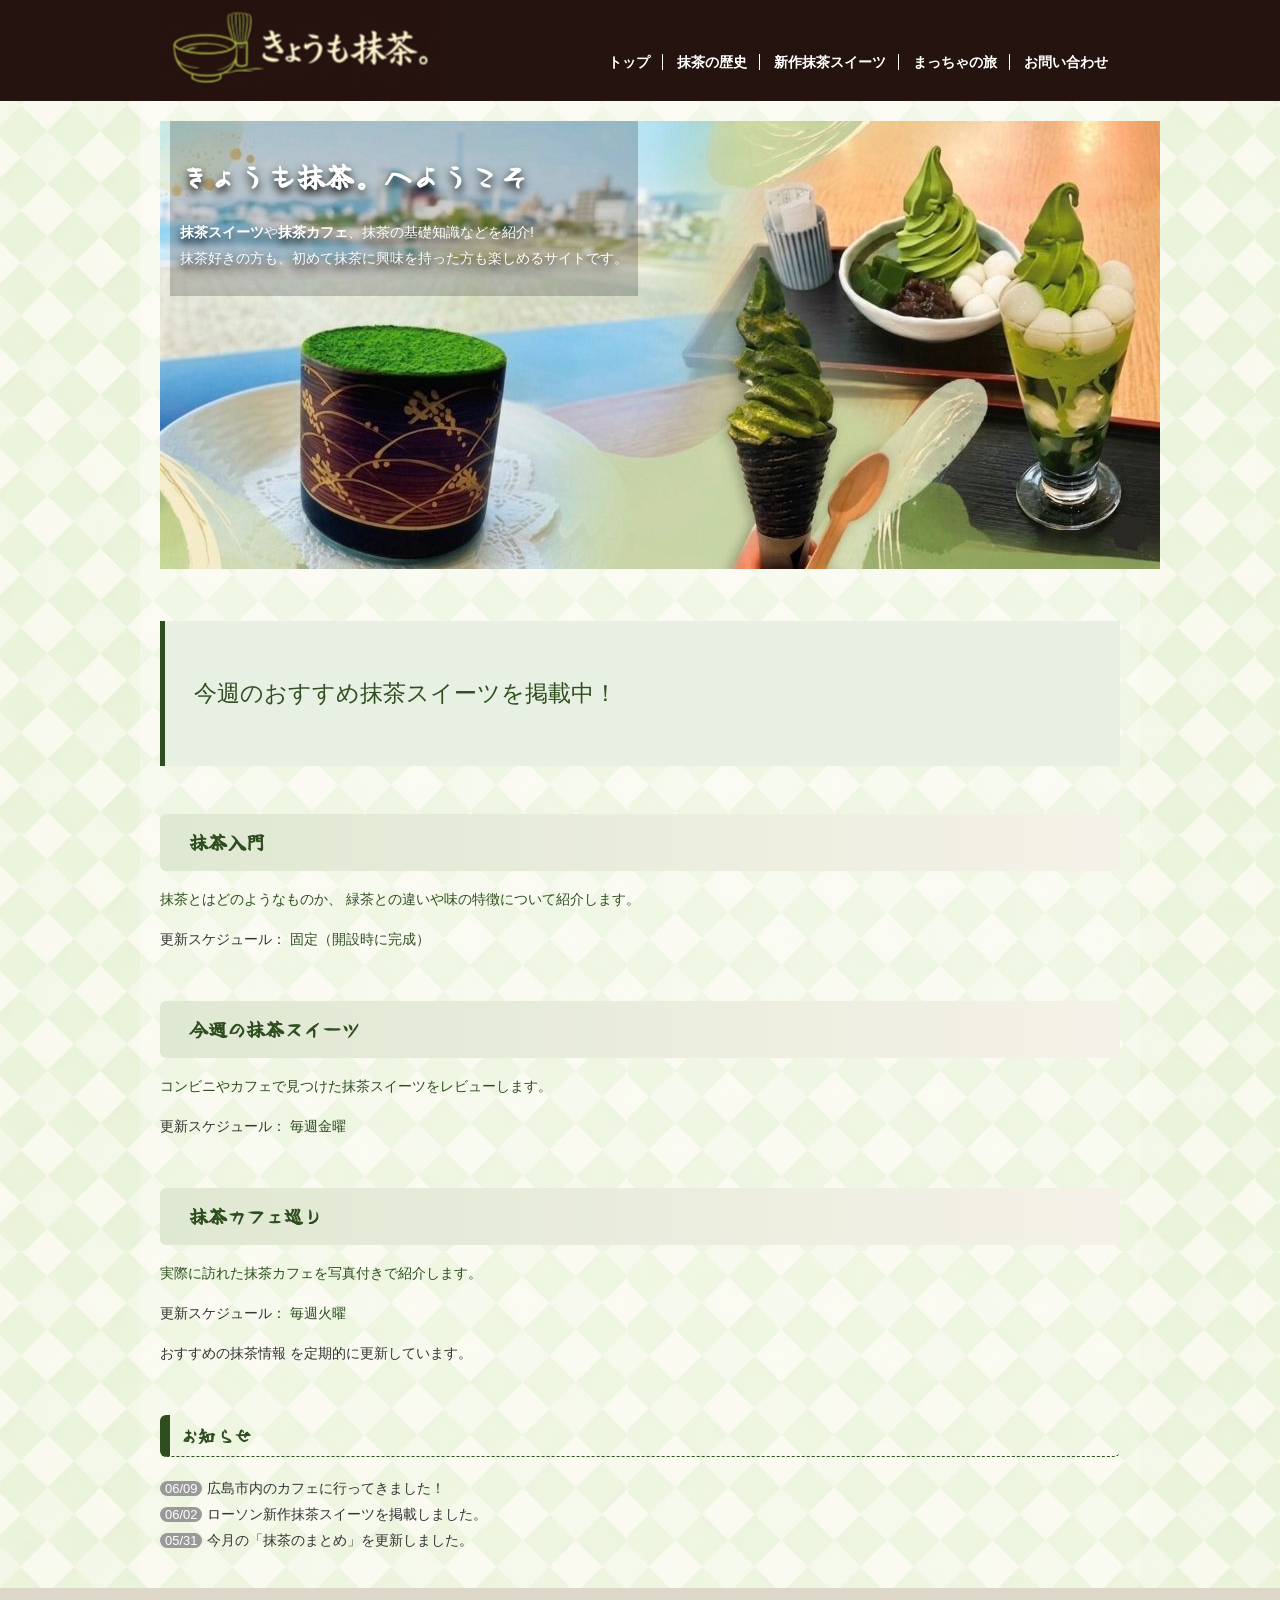
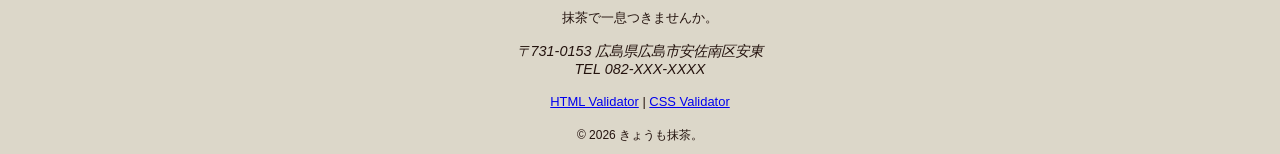
==== index.html @ dc6fa691 "Add files via upload" ====
<!DOCTYPE html>
<html lang="ja">

<head>
    <meta charset="UTF-8">
    <title>トップページ：きょうも抹茶。</title>
    <link rel="stylesheet" href="css/mystyle.css">
    <link rel="preconnect" href="https://fonts.googleapis.com">
    <link rel="preconnect" href="https://fonts.gstatic.com" crossorigin="anonymous">
    <link href="https://fonts.googleapis.com/css2?family=Yuji+Boku&amp;display=swap" rel="stylesheet">
    <meta name="description" content="抹茶の魅力をやさしく紹介する、抹茶好きのための情報サイトです。">
    <meta name="viewport" content="width=device-width">
</head>

<body>
    <header>
        <div class="header-in">
            <!--トップページのロゴ画像-->
            <img src="image/logo.png" width="280" height="100" alt="きょうも抹茶。">
            <nav>
                <ul>
                    <li><a href="index.html">トップ</a></li>
                    <li><a href="history.html">抹茶の歴史</a></li>
                    <li><a href="new.html">新作抹茶スイーツ</a></li>
                    <li><a href="journey.html">まっちゃの旅</a></li>
                    <li><a href="contact.html">お問い合わせ</a></li>
                </ul>
            </nav>
        </div>
    </header>
    <article>
        <img src="image/image.jpg" width="1000" height="448" alt="抹茶スイーツのイメージ画像">
        <div class="catch">
            <h1>きょうも抹茶。へようこそ</h1>
            <p>
                <strong>抹茶スイーツ</strong>や<strong>抹茶カフェ</strong>、抹茶の基礎知識などを紹介!<br>
                抹茶好きの方も、初めて抹茶に興味を持った方も楽しめるサイトです。
            </p>
        </div>
        <div class="notice">
            <p class="navy">
                今週のおすすめ抹茶スイーツを掲載中！
            </p>
        </div>
        <section>
            <h2 class="navy">抹茶入門</h2>
            <p class="navy">
                抹茶とはどのようなものか、
                緑茶との違いや味の特徴について紹介します。
            </p>
            <p>
                更新スケジュール：
                <span class="navy">固定（開設時に完成）</span>
            </p>
        </section>
        <section>
            <h2 class="navy">今週の抹茶スイーツ</h2>
            <p class="navy">
                コンビニやカフェで見つけた抹茶スイーツをレビューします。
            </p>
            <p>
                更新スケジュール：
                <span class="navy">毎週金曜</span>
            </p>
        </section>
        <section>
            <h2 class="navy">抹茶カフェ巡り</h2>
            <p class="navy">
                実際に訪れた抹茶カフェを写真付きで紹介します。
            </p>
            <p>
                更新スケジュール：
                <span class="navy">毎週火曜</span>
            </p>
        </section>
        <p>
            <span class="highlight">おすすめの抹茶情報</span>
            を定期的に更新しています。
        </p>
        <section>
            <h2 class="info-title">お知らせ</h2>
            <ul>
                <li><time datetime="2026-06-09">06/09</time>広島市内のカフェに行ってきました！</li>
                <li><time datetime="2026-06-02">06/02</time>ローソン新作抹茶スイーツを掲載しました。</li>
                <li><time datetime="2026-05-31">05/31</time>今月の「抹茶のまとめ」を更新しました。</li>
            </ul>
        </section>
    </article>
    <footer>
        <p>抹茶で一息つきませんか。</p>
        <address>〒731-0153 広島県広島市安佐南区安東<br>
            TEL 082-XXX-XXXX</address>
        <p>
        <a href="http://www.htmllint.net/html-lint/htmllint.html#">HTML Validator</a> |
        <a href="http://www.htmllint.net/html-lint/htmllint.html#">CSS Validator</a>
        </p>
        <small>&copy; 2026 きょうも抹茶。</small>
    </footer>
</body>

</html>
---- css/mystyle.css ----
@charset "utf-8";

body {
    background-image: url("../image/background.png");
    background-repeat: repeat;
    background-color: #f7f7f2;
    color: #333;
    font-family: "Hiragino Sans", sans-serif;
    margin: 0;
    padding: 0;
}

p {
    font-size: 90%;
    line-height: 1.8;
}

h1{
	font-size: 180%;
}

h2 {
    font-size: 120%;
    padding: 1.5% 3%;
    background: linear-gradient(to left, #f5f1e8, #dfe8d2);
    color: #2e4e1f;
    border-radius: 6px;
    margin-top: 5%;
}

footer {
    color: #24130E;
    background-color: #dcd7c9;
    text-align: center;
    padding-top: 5px;
    padding-bottom: 10px;
    font-size: 90%;
}

article{
    position: relative;
    clear: both;
    width: 960px;
    margin-left: auto;
    margin-right: auto;
    background: linear-gradient(
        to bottom,
        rgba(255,255,255,0.35),
        rgba(255,255,255,0.15)
            );
        padding: 20px;
        border-radius: 10px;
}

.catch {
    position: absolute;
    top: 20px;
    left: 30px;
    color: #ffffff;
    text-shadow: 0px 5px 10px #000000;
    background-color: rgba(0, 0, 0, 0.2);
    padding: 10px 10px;
}

header {
    background-color: #24130E;
    color: #ffffff;
}

ul {
    list-style-type: none;
    padding-left: 0;
    line-height: 1.8;
    font-size: 90%;
}

ul time {
    background-color: #999999;
    color: #ffffff;
    border-radius: 10px;
    font-size: 90%;
    padding-left: 5px;
    padding-right: 5px;
    margin-right: 5px;
}

nav ul {
    font-weight: bold;
    text-align: right;
    padding-top: 50px;
    padding-bottom: 25px;
    margin: 0;
}

nav li {
    display: inline;
    padding-left: 10px;
    padding-right: 12px;
    border-right: 1px solid #ffffff;
}

header img {
    float: left;
    height: 100px;
}

.header-in{
    width: 960px;
    margin-left: auto;
    margin-right: auto;
}
.sub-h1{
    padding: 1.5% 3%;
	padding-left: 10px;
	border-left: 15px solid #2e4e1f;
    background: linear-gradient(to left, #f5f1e8, #dfe8d2);
    color: #2e4e1f;
    margin-top: 5%;
}
.clearfix {
    clear: both;
}
.visual {
    position: relative;
}

.navy {
    color: #2e4e1f;
}

.notice {
    background-color: #e8f0e3;
    padding: 3%;
    border-left: 5px solid #2e4e1f;
    margin: 5% 0;
    font-size: 160%;
}

h1, h2, .subhead {
    font-family: "Yuji Boku", serif;
}

.info-title {
    font-size: 110%;
    padding: 0.8% 1%;
    background: none;
    color: #2e4e1f;
    border-left: 10px solid #2e4e1f;
    border-bottom: 1px dashed #2e4e1f;
    margin-top: 5%;
    margin-bottom: 2%;
}

nav li:last-child {
    border-right: none;
}

.point-list{
	list-style-image:url(../image/list.gif);
	font-weight: bold;
	margin-left: 30px;
}
.contents1-img{
	box-shadow:0px 0px 10px 3px #aaaaaa;
	border-radius: 10px;
}

.sentou{
	clear: both;
	text-align: right;
}
ol li{
	display: inline;
	margin-right: 5px;
	font-size: 80%;
}
ol{
	padding-left: 0;
}
.page{
	padding-left: 10px;
	padding-right: 10px;
}
nav ul a{
	text-decoration: none;
	color: #ffffff;
}

nav ul a:hover{
	color: #ffcc00;
}
nav ul a:active{
	color: #ff0000;
}
/* 959px以下の場合 */
@media(max-width:959px){
header img{
	float:none;
}
nav ul{
	text-align: left;
	padding: 0;
	margin-left: 10px;
}
article{
	width: auto;
}
article img{
	max-width: 100%;
	height: auto;
}
.header-in{
	width: auto;
}
}
/* 600px以下の場合 */
@media(max-width:600px){
nav li{
	font-size:75%;
	padding-left: 2px;
	padding-right: 2px;
}

footer{
	font-size: 75%;
}
.catch{
	top: 5px;
	left: 10px;
}
.point-img{
	float: none;
}
/*プリント出力*/
@media print{
    .catch{
        color: #000000;
        text-shadow: none;
    }
    footer{
        color: #000000;
    }
}
}
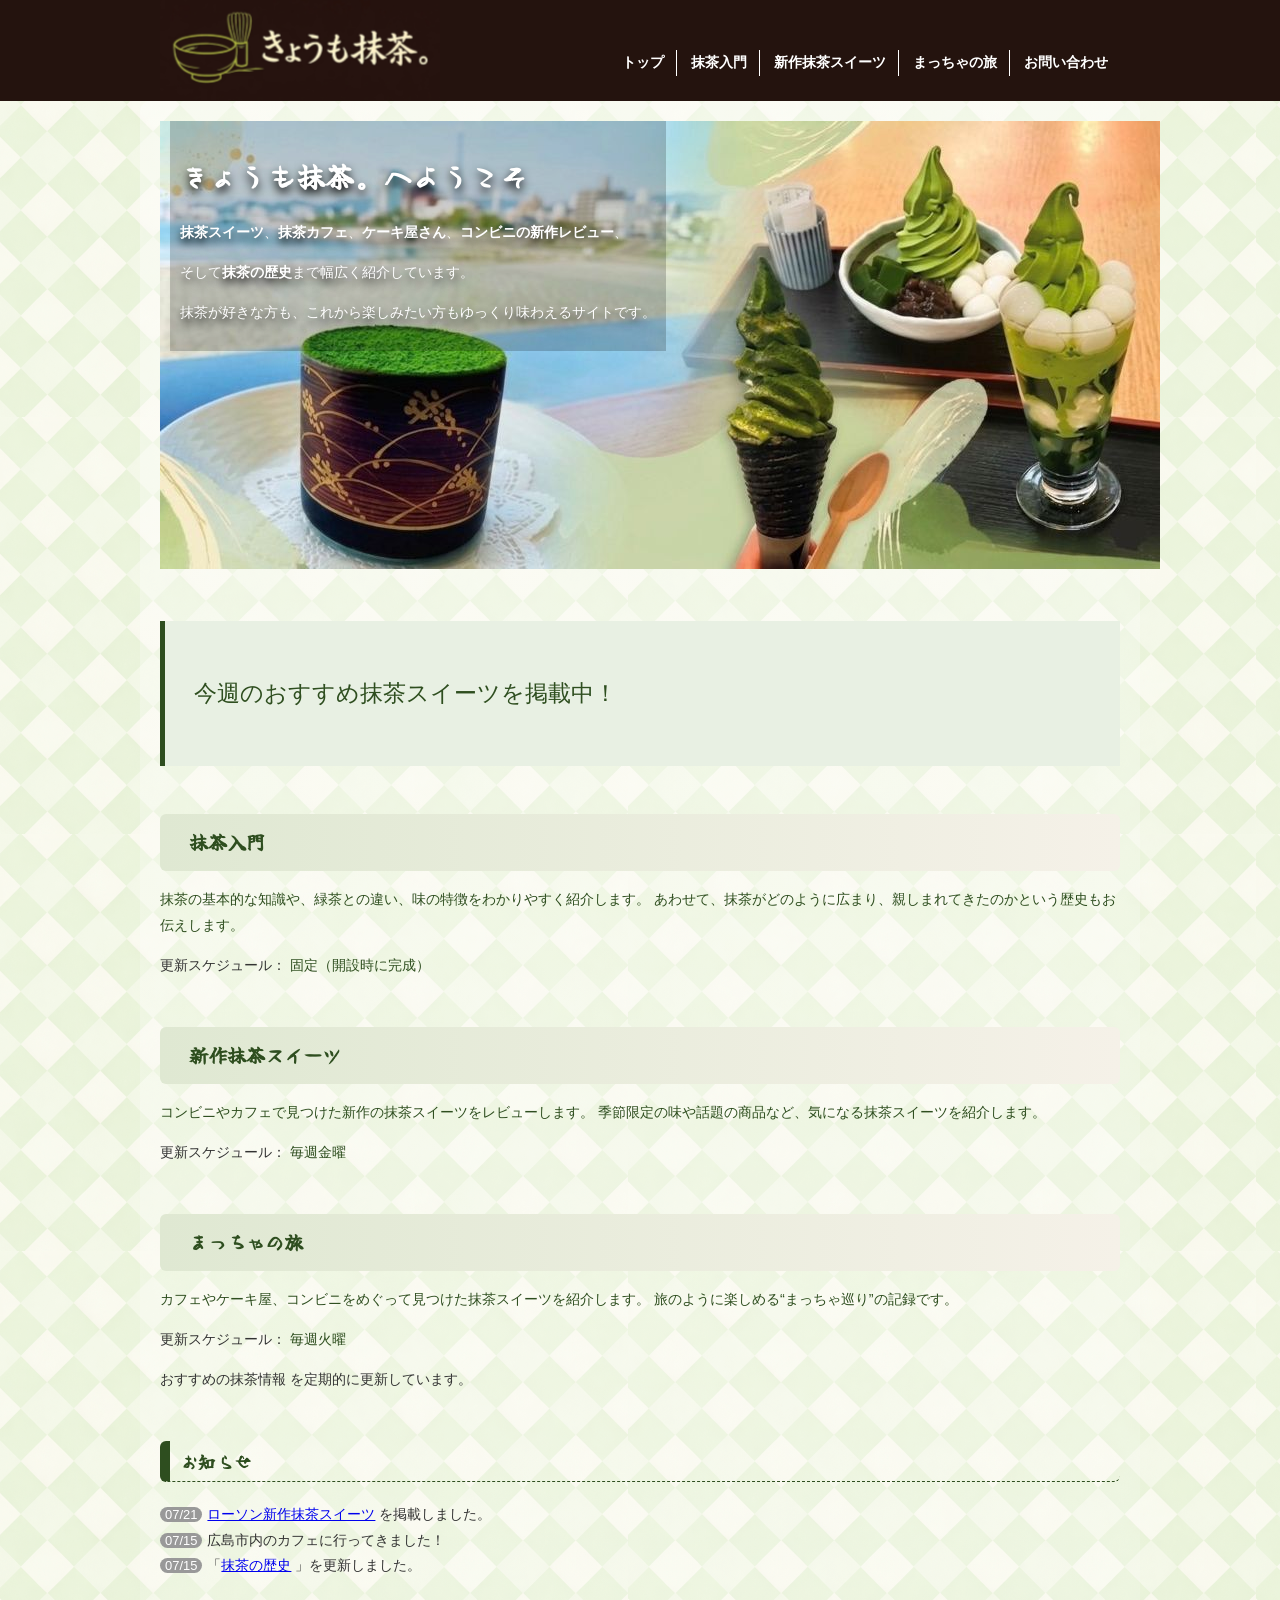
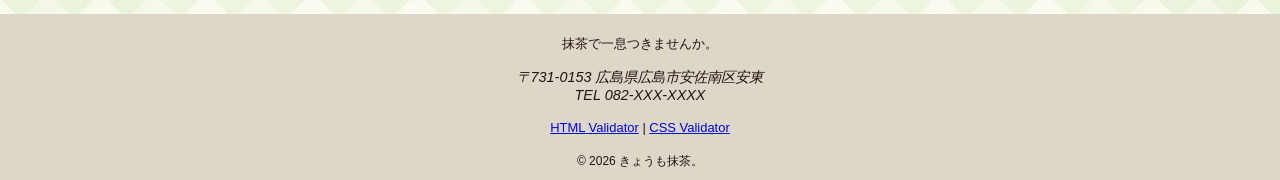
==== commit a0ad0840: "Add files via upload" ====
--- a/index.html
+++ b/index.html
@@ -20,7 +20,7 @@
             <nav>
                 <ul>
                     <li><a href="index.html">トップ</a></li>
-                    <li><a href="history.html">抹茶の歴史</a></li>
+                    <li><a href="history.html">抹茶入門</a></li>
                     <li><a href="new.html">新作抹茶スイーツ</a></li>
                     <li><a href="journey.html">まっちゃの旅</a></li>
                     <li><a href="contact.html">お問い合わせ</a></li>
@@ -29,13 +29,14 @@
         </div>
     </header>
     <article>
+        <!--validator エラー対策-->
+        <h1 class="dummy"></h1>
         <img src="image/image.jpg" width="1000" height="448" alt="抹茶スイーツのイメージ画像">
         <div class="catch">
             <h1>きょうも抹茶。へようこそ</h1>
-            <p>
-                <strong>抹茶スイーツ</strong>や<strong>抹茶カフェ</strong>、抹茶の基礎知識などを紹介!<br>
-                抹茶好きの方も、初めて抹茶に興味を持った方も楽しめるサイトです。
-            </p>
+            <p><strong>抹茶スイーツ</strong>、<strong>抹茶カフェ</strong>、<strong>ケーキ屋さん</strong>、<strong>コンビニの新作レビュー</strong>、</p>
+            <p>そして<strong>抹茶の歴史</strong>まで幅広く紹介しています。</p>
+            <p>抹茶が好きな方も、これから楽しみたい方もゆっくり味わえるサイトです。</p>
         </div>
         <div class="notice">
             <p class="navy">
@@ -45,8 +46,8 @@
         <section>
             <h2 class="navy">抹茶入門</h2>
             <p class="navy">
-                抹茶とはどのようなものか、
-                緑茶との違いや味の特徴について紹介します。
+                抹茶の基本的な知識や、緑茶との違い、味の特徴をわかりやすく紹介します。
+                あわせて、抹茶がどのように広まり、親しまれてきたのかという歴史もお伝えします。
             </p>
             <p>
                 更新スケジュール：
@@ -54,9 +55,10 @@
             </p>
         </section>
         <section>
-            <h2 class="navy">今週の抹茶スイーツ</h2>
+            <h2 class="navy">新作抹茶スイーツ</h2>
             <p class="navy">
-                コンビニやカフェで見つけた抹茶スイーツをレビューします。
+                コンビニやカフェで見つけた新作の抹茶スイーツをレビューします。
+                季節限定の味や話題の商品など、気になる抹茶スイーツを紹介します。
             </p>
             <p>
                 更新スケジュール：
@@ -64,9 +66,10 @@
             </p>
         </section>
         <section>
-            <h2 class="navy">抹茶カフェ巡り</h2>
+            <h2 class="navy">まっちゃの旅</h2>
             <p class="navy">
-                実際に訪れた抹茶カフェを写真付きで紹介します。
+                カフェやケーキ屋、コンビニをめぐって見つけた抹茶スイーツを紹介します。
+                旅のように楽しめる“まっちゃ巡り”の記録です。
             </p>
             <p>
                 更新スケジュール：
@@ -80,9 +83,9 @@
         <section>
             <h2 class="info-title">お知らせ</h2>
             <ul>
-                <li><time datetime="2026-06-09">06/09</time>広島市内のカフェに行ってきました！</li>
-                <li><time datetime="2026-06-02">06/02</time>ローソン新作抹茶スイーツを掲載しました。</li>
-                <li><time datetime="2026-05-31">05/31</time>今月の「抹茶のまとめ」を更新しました。</li>
+                <li><time datetime="2026-07-21">07/21</time><a href="new.html">ローソン新作抹茶スイーツ</a> を掲載しました。</li>
+                <li><time datetime="2026-07-15">07/15</time>広島市内のカフェに行ってきました！</li>
+                <li><time datetime="2026-07-15">07/15</time>「<a href="history.html">抹茶の歴史</a> 」を更新しました。</li>
             </ul>
         </section>
     </article>
@@ -91,8 +94,8 @@
         <address>〒731-0153 広島県広島市安佐南区安東<br>
             TEL 082-XXX-XXXX</address>
         <p>
-        <a href="http://www.htmllint.net/html-lint/htmllint.html#">HTML Validator</a> |
-        <a href="http://www.htmllint.net/html-lint/htmllint.html#">CSS Validator</a>
+            <a href="http://www.htmllint.net/html-lint/htmllint.html#">HTML Validator</a> |
+            <a href="http://jigsaw.w3.org/css-validator/#validate_by_upload">CSS Validator</a>
         </p>
         <small>&copy; 2026 きょうも抹茶。</small>
     </footer>
--- a/css/mystyle.css
+++ b/css/mystyle.css
@@ -1,5 +1,7 @@
 @charset "utf-8";
-
+.dummy {
+margin: 0;
+}
 body {
     background-image: url("../image/background.png");
     background-repeat: repeat;
@@ -15,8 +17,8 @@
     line-height: 1.8;
 }
 
-h1{
-	font-size: 180%;
+h1 {
+    font-size: 180%;
 }
 
 h2 {
@@ -28,16 +30,11 @@
     margin-top: 5%;
 }
 
-footer {
-    color: #24130E;
-    background-color: #dcd7c9;
-    text-align: center;
-    padding-top: 5px;
-    padding-bottom: 10px;
-    font-size: 90%;
-}
-
-article{
+h1, h2, .subhead {
+    font-family: "Yuji Boku", serif;
+}
+
+article {
     position: relative;
     clear: both;
     width: 960px;
@@ -47,19 +44,9 @@
         to bottom,
         rgba(255,255,255,0.35),
         rgba(255,255,255,0.15)
-            );
-        padding: 20px;
-        border-radius: 10px;
-}
-
-.catch {
-    position: absolute;
-    top: 20px;
-    left: 30px;
-    color: #ffffff;
-    text-shadow: 0px 5px 10px #000000;
-    background-color: rgba(0, 0, 0, 0.2);
-    padding: 10px 10px;
+    );
+    padding: 20px;
+    border-radius: 10px;
 }
 
 header {
@@ -67,24 +54,19 @@
     color: #ffffff;
 }
 
-ul {
-    list-style-type: none;
-    padding-left: 0;
-    line-height: 1.8;
-    font-size: 90%;
-}
-
-ul time {
-    background-color: #999999;
-    color: #ffffff;
-    border-radius: 10px;
-    font-size: 90%;
-    padding-left: 5px;
-    padding-right: 5px;
-    margin-right: 5px;
+header img {
+    float: left;
+    height: 100px;
+}
+
+.header-in {
+    width: 960px;
+    margin-left: auto;
+    margin-right: auto;
 }
 
 nav ul {
+    margin-left: 30px;
     font-weight: bold;
     text-align: right;
     padding-top: 50px;
@@ -93,35 +75,128 @@
 }
 
 nav li {
-    display: inline;
+    display: inline-block;
     padding-left: 10px;
     padding-right: 12px;
     border-right: 1px solid #ffffff;
 }
 
-header img {
-    float: left;
-    height: 100px;
-}
-
-.header-in{
-    width: 960px;
-    margin-left: auto;
-    margin-right: auto;
-}
-.sub-h1{
+nav li:last-child {
+    border-right: none;
+}
+
+nav ul a {
+    text-decoration: none;
+    color: #ffffff;
+}
+
+nav ul a:hover {
+    color: #1aff00;
+}
+
+nav ul a:active {
+    color: #ff0000;
+}
+
+.catch-box {
+    position: relative;
+    width: 750px;
+}
+
+.catch {
+    position: absolute;
+    top: 20px;
+    left: 30px;
+    color: #ffffff;
+    text-shadow: 0px 5px 10px #000000;
+    background-color: rgba(0, 0, 0, 0.2);
+    padding: 10px 10px;
+}
+
+.catch2 {
+    position: absolute;
+    top: 20px;
+    right: 30px;
+    color: #ffffff;
+    text-shadow: 0px 5px 10px #000000;
+    background-color: rgba(0, 0, 0, 0.2);
+    padding: 10px 10px;
+    width: 300px;
+}
+
+.history-list li,
+.cafe-list li,
+.new-list li {
+    background: url(../image/leaf.gif) no-repeat left 4px;
+    background-size: 16px;
+    padding-left: 25px;
+}
+
+.point-list {
+    font-weight: bold;
+    margin-left: 30px;
+}
+
+ul {
+    list-style-type: none;
+    padding-left: 0;
+    line-height: 1.8;
+    font-size: 90%;
+}
+
+ul time {
+    background-color: #999999;
+    color: #ffffff;
+    border-radius: 10px;
+    font-size: 90%;
+    padding-left: 5px;
+    padding-right: 5px;
+    margin-right: 5px;
+}
+
+.sub-h1 {
     padding: 1.5% 3%;
-	padding-left: 10px;
-	border-left: 15px solid #2e4e1f;
+    padding-left: 10px;
+    border-left: 15px solid #2e4e1f;
     background: linear-gradient(to left, #f5f1e8, #dfe8d2);
     color: #2e4e1f;
     margin-top: 5%;
 }
-.clearfix {
+
+.info-title {
+    font-size: 110%;
+    padding: 0.8% 1%;
+    background: none;
+    color: #2e4e1f;
+    border-left: 10px solid #2e4e1f;
+    border-bottom: 1px dashed #2e4e1f;
+    margin-top: 5%;
+    margin-bottom: 2%;
+}
+
+.contents1-img {
+    box-shadow: 0px 0px 10px 3px #aaaaaa;
+    border-radius: 10px;
+}
+
+.sentou {
     clear: both;
-}
-.visual {
-    position: relative;
+    text-align: right;
+}
+
+ol {
+    padding-left: 0;
+}
+
+ol li {
+    display: inline;
+    margin-right: 5px;
+    font-size: 80%;
+}
+
+.page {
+    padding-left: 10px;
+    padding-right: 10px;
 }
 
 .navy {
@@ -136,109 +211,105 @@
     font-size: 160%;
 }
 
-h1, h2, .subhead {
-    font-family: "Yuji Boku", serif;
-}
-
-.info-title {
-    font-size: 110%;
-    padding: 0.8% 1%;
-    background: none;
-    color: #2e4e1f;
-    border-left: 10px solid #2e4e1f;
-    border-bottom: 1px dashed #2e4e1f;
-    margin-top: 5%;
-    margin-bottom: 2%;
-}
-
-nav li:last-child {
-    border-right: none;
-}
-
-.point-list{
-	list-style-image:url(../image/list.gif);
-	font-weight: bold;
-	margin-left: 30px;
-}
-.contents1-img{
-	box-shadow:0px 0px 10px 3px #aaaaaa;
-	border-radius: 10px;
-}
-
-.sentou{
-	clear: both;
-	text-align: right;
-}
-ol li{
-	display: inline;
-	margin-right: 5px;
-	font-size: 80%;
-}
-ol{
-	padding-left: 0;
-}
-.page{
-	padding-left: 10px;
-	padding-right: 10px;
-}
-nav ul a{
-	text-decoration: none;
-	color: #ffffff;
-}
-
-nav ul a:hover{
-	color: #ffcc00;
-}
-nav ul a:active{
-	color: #ff0000;
-}
-/* 959px以下の場合 */
+footer {
+    color: #24130E;
+    background-color: #dcd7c9;
+    text-align: center;
+    padding-top: 5px;
+    padding-bottom: 10px;
+    font-size: 90%;
+}
+.contact-table {
+    width: 100%;
+    border-collapse: collapse;
+    margin-top: 20px;
+    background: rgba(255,255,255,0.5);
+    font-size: 90%;
+}
+
+.contact-table th {
+    background-color: #dfe8d2;
+    color: #2e4e1f;
+    padding: 10px;
+    border: 1px solid #2e4e1f;
+    text-align: left;
+}
+
+.contact-table td {
+    padding: 10px;
+    border: 1px solid #2e4e1f;
+}
+
+/* ------------------------------
+   メディアクエリ（959px以下）
+------------------------------ */
 @media(max-width:959px){
-header img{
-	float:none;
-}
-nav ul{
-	text-align: left;
-	padding: 0;
-	margin-left: 10px;
-}
-article{
-	width: auto;
-}
-article img{
-	max-width: 100%;
-	height: auto;
-}
-.header-in{
-	width: auto;
-}
-}
-/* 600px以下の場合 */
+    header img {
+        float: none;
+    }
+    nav ul {
+        text-align: left;
+        padding: 0;
+        margin-left: 10px;
+    }
+    article {
+        width: auto;
+    }
+    article img {
+        max-width: 100%;
+        height: auto;
+    }
+    .header-in {
+        width: auto;
+    }
+}
+
+/* ------------------------------
+   メディアクエリ（600px以下）
+------------------------------ */
 @media(max-width:600px){
-nav li{
-	font-size:75%;
-	padding-left: 2px;
-	padding-right: 2px;
-}
-
-footer{
-	font-size: 75%;
-}
-.catch{
-	top: 5px;
-	left: 10px;
-}
-.point-img{
-	float: none;
-}
-/*プリント出力*/
-@media print{
-    .catch{
+    .catch2 {
+        position: absolute;
+        top: 10px;
+        right: 10px;
+        width: auto;
+        background-color: rgba(0,0,0,0.4);
+        padding: 10px;
+    }
+
+    .catch-box {
+        width: 100%;
+    }
+
+    nav li {
+        font-size: 75%;
+        padding-left: 2px;
+        padding-right: 2px;
+    }
+
+    footer {
+        font-size: 75%;
+    }
+
+    .catch {
+        top: 5px;
+        left: 10px;
+    }
+
+    .point-img {
+        float: none;
+    }
+}
+
+/* ------------------------------
+   印刷用
+------------------------------ */
+@media print {
+    .catch {
         color: #000000;
         text-shadow: none;
     }
-    footer{
+    footer {
         color: #000000;
     }
 }
-}
